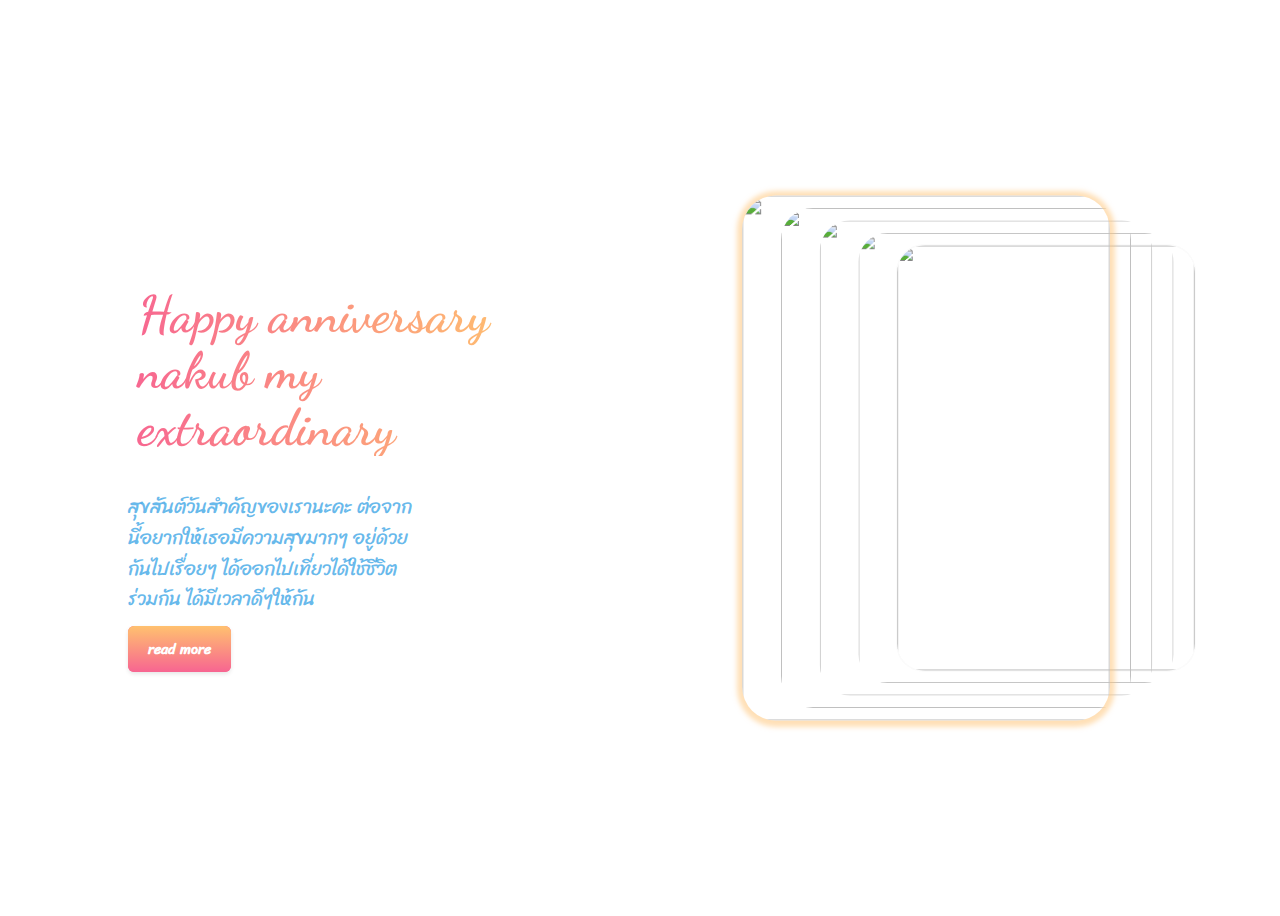
==== index.html @ 92c4806f "Add files via upload" ====
<!DOCTYPE html>
<html lang="en">
<head>
    <meta charset="UTF-8">
    <meta name="viewport" content="width=device-width, initial-scale=1.0">
    <link rel="stylesheet" href="style.css">
    <title>Achiraya & Surawit</title>
</head>
<body>
    
    <main>
        <div class="content">
            <h1>Happy anniversary nakub my extraordinary</h1>
            <p>สุขสันต์วันสำคัญของเรานะคะ ต่อจากนี้อยากให้เธอมีความสุขมากๆ อยู่ด้วยกันไปเรื่อยๆ ได้ออกไปเที่ยวได้ใช้ชีวิตร่วมกัน ได้มีเวลาดีๆให้กัน  </p>
            <a href="/index2.html" target="_blank" class="btn">read more</a>
        </div>

        <div class="stack">
                <div class="card">
                    <img src="/images/ACY (9).JPG" alt="">
                </div>
                <div class="card">
                    <img src="/images/ACY (10).JPG" alt="">
                </div>
                <div class="card">
                    <img src="/images/ACY (11).JPG" alt="">
                </div>
                <div class="card">
                    <img src="/images/ACY (12).JPG" alt="">
                </div>
                <div class="card">
                    <img src="/images/ACY (13).JPG" alt="">
                </div>
                <div class="card">
                    <img src="/images/ACY (18).JPG" alt="">
                </div>
        </div>        
    </main>

   
    
    <script src="app.js"></script>
    
</body>
</html>
---- style.css ----
@import url('https://fonts.googleapis.com/css2?family=Dancing+Script:wght@400..700&display=swap');
@import url('https://fonts.googleapis.com/css2?family=Sriracha&display=swap');

*, *::before  *::after {
    margin: 0;
    padding: 0;
    box-sizing: border-box;
    font-family: "Dancing Script", cursive;
}

body {
    background-color: #ffffff;
    
}

main {
    display: grid;
    grid-template-columns: 1fr 1fr;
    grid-template-rows: 1fr;
    place-items: center;
    min-height: 100vh;
}


/* content */

.content {
    padding: 120px;
    color: #3ea6e6c9;
    font-family: "Sriracha", cursive;
}

.content h1 {
    font-family: "Dancing Script", cursive;
    font-size: clamp(2.5rem, 4vw,6rem);
    font-weight: 700;
    background: -webkit-linear-gradient(0deg,#f76591,#ffc16f);
    background-clip: text;
    -webkit-background-clip: text;
    -webkit-text-fill-color: transparent;
    line-height: 1.1;
    margin-bottom: 36px;
    padding-left: 10px;
}

.content p {
    font-size: clamp(0.9rem, 4vw, 1.2rem);
    line-height: 1.6;
    padding-right: 100px;
}

.btn {
    background-color: #f76591;
    background-image: linear-gradient(-180deg, #ffc16f, #f76591);
    font-size: clamp(0.8rem, 8vw, 0.9rem);
    font-weight: 600;
    color: #fff;
    width: max-content;
    outline: 0;
    border: 0;
    border-radius: 6px;
    box-shadow: 0 2px 4px rgba(0, 0, 0, 0.1);
    padding: 10px 20px;
    margin-top: 26px;
    text-align: center;
    transform: scale(1);
    transition: all 0.2s ease-in;
    cursor: pointer;
    user-select: none;
    text-decoration: none;
}

.btn:hover {
    box-shadow: 0 4px 10px rgba(247, 101, 145, 0.5);
    transform: scale(0.98);
}
/* stacked cards */

.stack {
    position: relative;
}

.card {
    position: absolute;
    transform: translate(-50%, -50%);
    top: 50%;
    left: 50%;
    width: 350px;
    height: 500px;
    border-radius: 2rem;
    box-shadow: 0px 50px 0 rgba(0, 0, 0, 0.25)0 15px 20px 0 rgba(0, 0, 0, 0.125);
    transition: transform 0.6s;
    user-select: none;

}


.card img {
    width: 100%;
    height: 100%;
    display: block;
    border-radius: inherit;
    object-fit: cover;
}

.card:nth-last-child(n + 5) {
    --x: calc(-50% + 90px);
    transform: translate(var(--x), -50%) scale(0.85);
    box-shadow: 0 0 1px 1px rgba(0, 0, 0, 0.01);
}

.card:nth-last-child(4) {
    --x: calc(-50% + 60px);
    transform: translate(var(--x), -50%) scale(0.9);
}

.card:nth-last-child(3) {
    --x: calc(-50% + 30px);
    transform: translate(var(--x), -50%) scale(0.95);
}

.card:nth-last-child(2) {
    --x: calc(-50%);
    transform: translate(var(--x), -50%) scale(1);
}

.card:nth-last-child(1) {
    --x: calc(-50% - 30px);
    transform: translate(var(--x), -50%) scale(1.05);
}

.card:nth-last-child(1) img {
    box-shadow: 0 1px 5px 5px rgba(255, 193, 111,0.5 );
}

.swap {
    animation: swap 1.3s ease-in-out forwards;
}

@keyframes swap {
    30%{
        transform: translate(calc(var(--x) - 250px), -50%) scale(0.85) rotate(-5deg) rotateY(-65deg);
        animation-timing-function: ease-in;
    }

    100% {
        transform: translate(calc(var(--x) -30px), -50%) scale(0.5);
        z-index: -1;
    }
}


/*media queries for keyframs*/

@media (max-width: 1200px) {
    @keyframes swap {
        30%{
            transform: translate(calc(var(--x) - 200px), -50%) scale(0.85) rotate(-5deg) rotateY(-65deg);

        }
    
        100% {
            transform: translate(calc(var(--x) -30px), -50%) scale(0.5);
            z-index: -1;
        }
    }
}

@media (max-width: 1050px) {
    @keyframes swap {
        30%{
            transform: translate(calc(var(--x) - 150px), -50%) scale(0.85) rotate(-5deg) rotateY(-65deg);

        }
    
        100% {
            transform: translate(calc(var(--x) -30px), -50%) scale(0.5);
            z-index: -1;
        }
    }
}

/* media queries for other classes*/

@media (max-width: 1200px) {
    .content {
        padding-left: 80px;

    }

    .content p {
        padding-right: 40px;
    }

    .card {
        width: 250px;
        height: 300px;
    }
}

@media (max-width: 1050px) {
    .content {
        padding-left: 60px;
    }

    .content p {
        line-height: 1.5;
    }

    .card {
        width: 220px;
        height: 350px;

    }
}

@media (max-width: 990px) {
    .content p {
        padding-right: 0;

    }

    .card {
        width: 200px;
        height: 300px;
    }
}

@media (max-width:950px) {
    main {
        grid-template-columns: 1fr;
        grid-template-rows: 4fr, 3fr;
        grid-template-areas:
         "stacked"
         "content";

    }

    .content {
        grid-area: content;
        text-align: center;
        padding: 0 90px;
    }

    .stack {
        grid-area: stacked;
    }

    .btn {
        margin-bottom: 30px;
    }
}

@media (max-width:650px) {
    main {
        grid-template-rows: 1fr, 1fr;

    }

    .content {
        padding: 0 50px;
    }

    .content h1 {
        padding-left: 0;
    }

    .btn {
        padding: 8px 16px;
    }

    .card {
        width: 180px;
        height: 260px;
    }


}
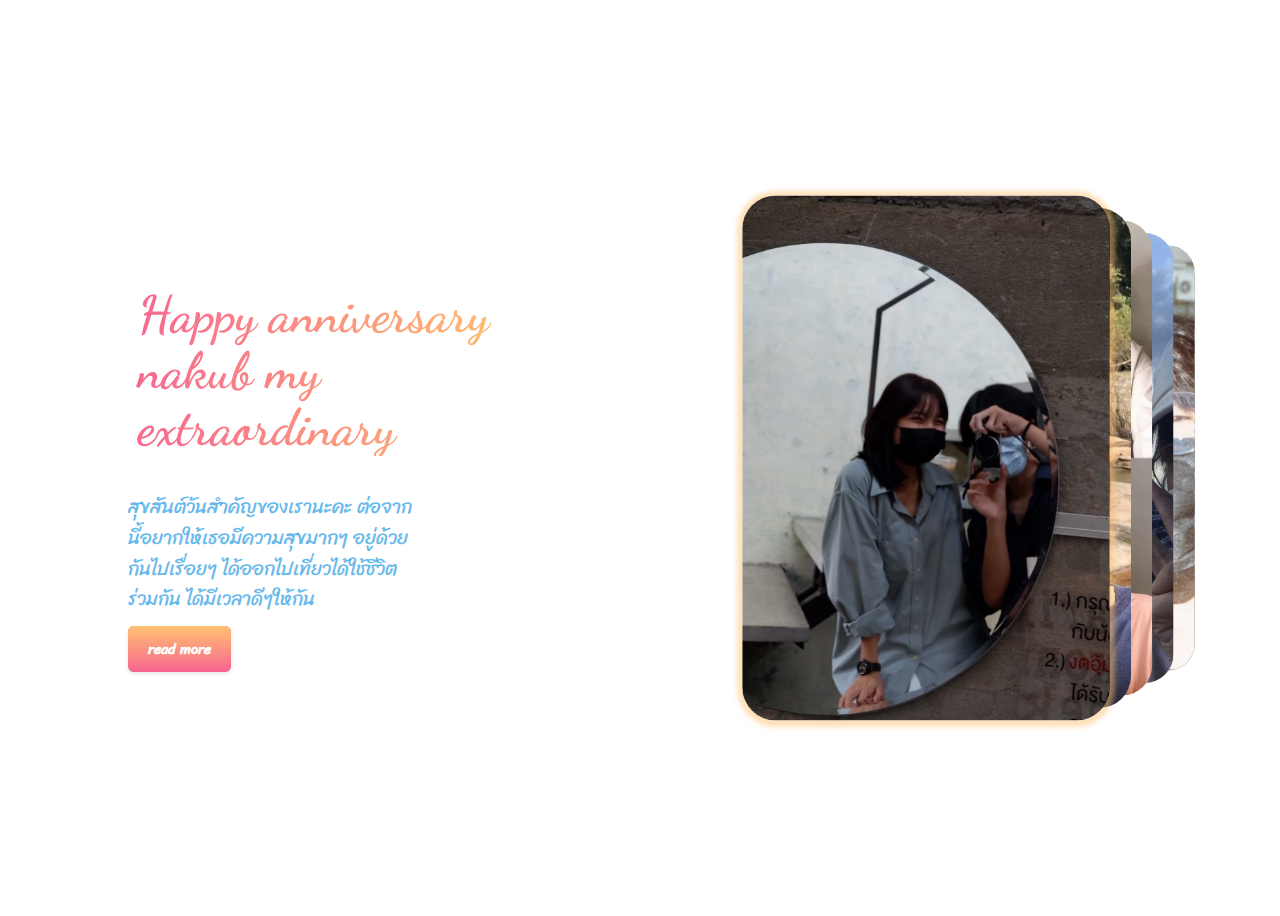
==== commit 3df8b39d: "index.html" ====
--- a/index.html
+++ b/index.html
@@ -17,22 +17,22 @@
 
         <div class="stack">
                 <div class="card">
-                    <img src="/images/ACY (9).JPG" alt="">
+                    <img src="/ACY (9).JPG" alt="">
                 </div>
                 <div class="card">
-                    <img src="/images/ACY (10).JPG" alt="">
+                    <img src="/ACY (10).JPG" alt="">
                 </div>
                 <div class="card">
-                    <img src="/images/ACY (11).JPG" alt="">
+                    <img src="/ACY (11).JPG" alt="">
                 </div>
                 <div class="card">
-                    <img src="/images/ACY (12).JPG" alt="">
+                    <img src="/ACY (12).JPG" alt="">
                 </div>
                 <div class="card">
-                    <img src="/images/ACY (13).JPG" alt="">
+                    <img src="/ACY (13).JPG" alt="">
                 </div>
                 <div class="card">
-                    <img src="/images/ACY (18).JPG" alt="">
+                    <img src="/ACY (18).JPG" alt="">
                 </div>
         </div>        
     </main>
@@ -42,4 +42,4 @@
     <script src="app.js"></script>
     
 </body>
-</html>+</html>
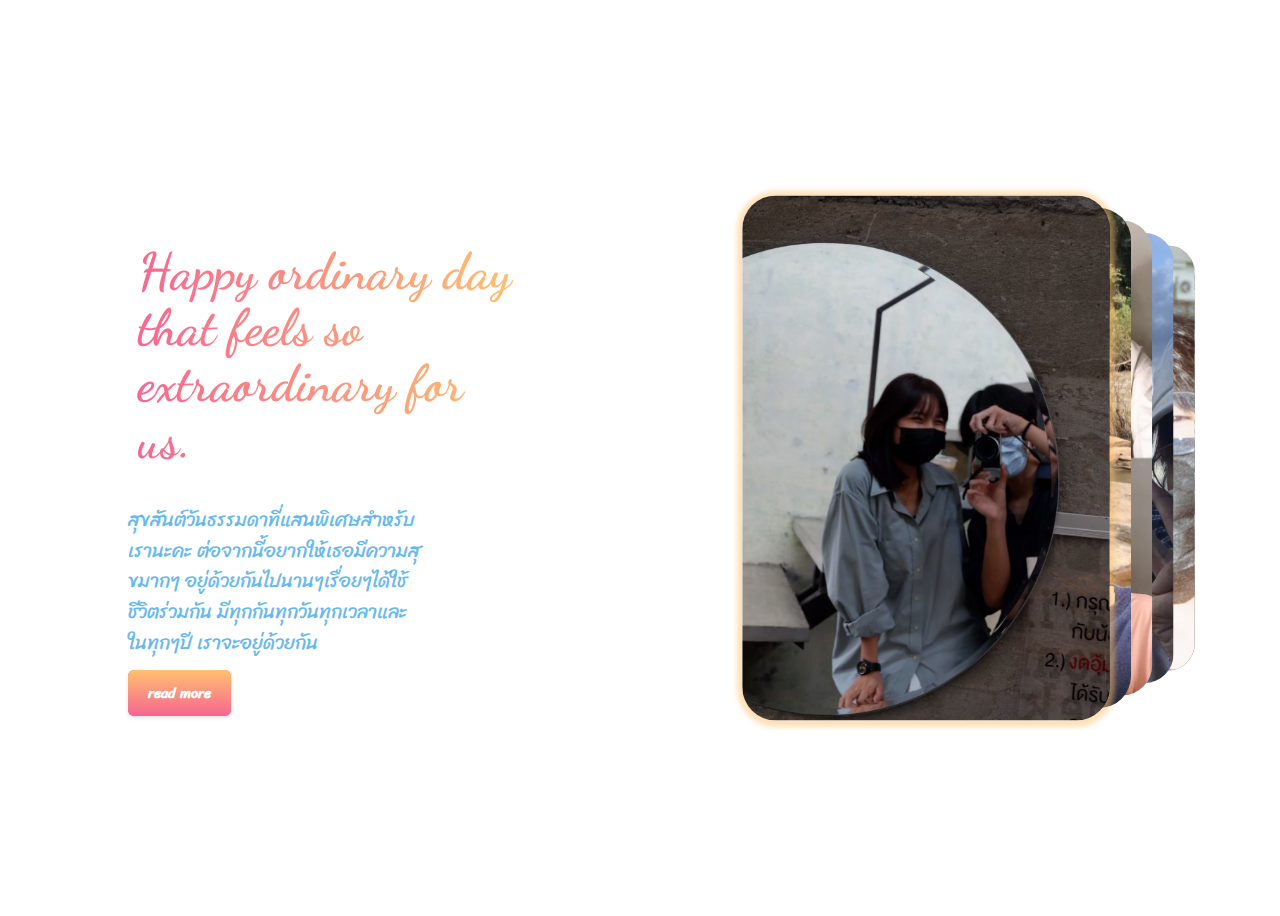
==== commit 2b17a60e: "index.html" ====
--- a/index.html
+++ b/index.html
@@ -10,8 +10,8 @@
     
     <main>
         <div class="content">
-            <h1>Happy anniversary nakub my extraordinary</h1>
-            <p>สุขสันต์วันสำคัญของเรานะคะ ต่อจากนี้อยากให้เธอมีความสุขมากๆ อยู่ด้วยกันไปเรื่อยๆ ได้ออกไปเที่ยวได้ใช้ชีวิตร่วมกัน ได้มีเวลาดีๆให้กัน  </p>
+            <h1>Happy ordinary day that feels so extraordinary for us.</h1>
+            <p>สุขสันต์วันธรรมดาที่แสนพิเศษสำหรับเรานะคะ ต่อจากนี้อยากให้เธอมีความสุขมากๆ อยู่ด้วยกันไปนานๆเรื่อยๆได้ใช้ชีวิตร่วมกัน มีทุกกันทุกวันทุกเวลาและในทุกๆปี เราจะอยู่ด้วยกัน</p>
             <a href="/index2.html" target="_blank" class="btn">read more</a>
         </div>
 
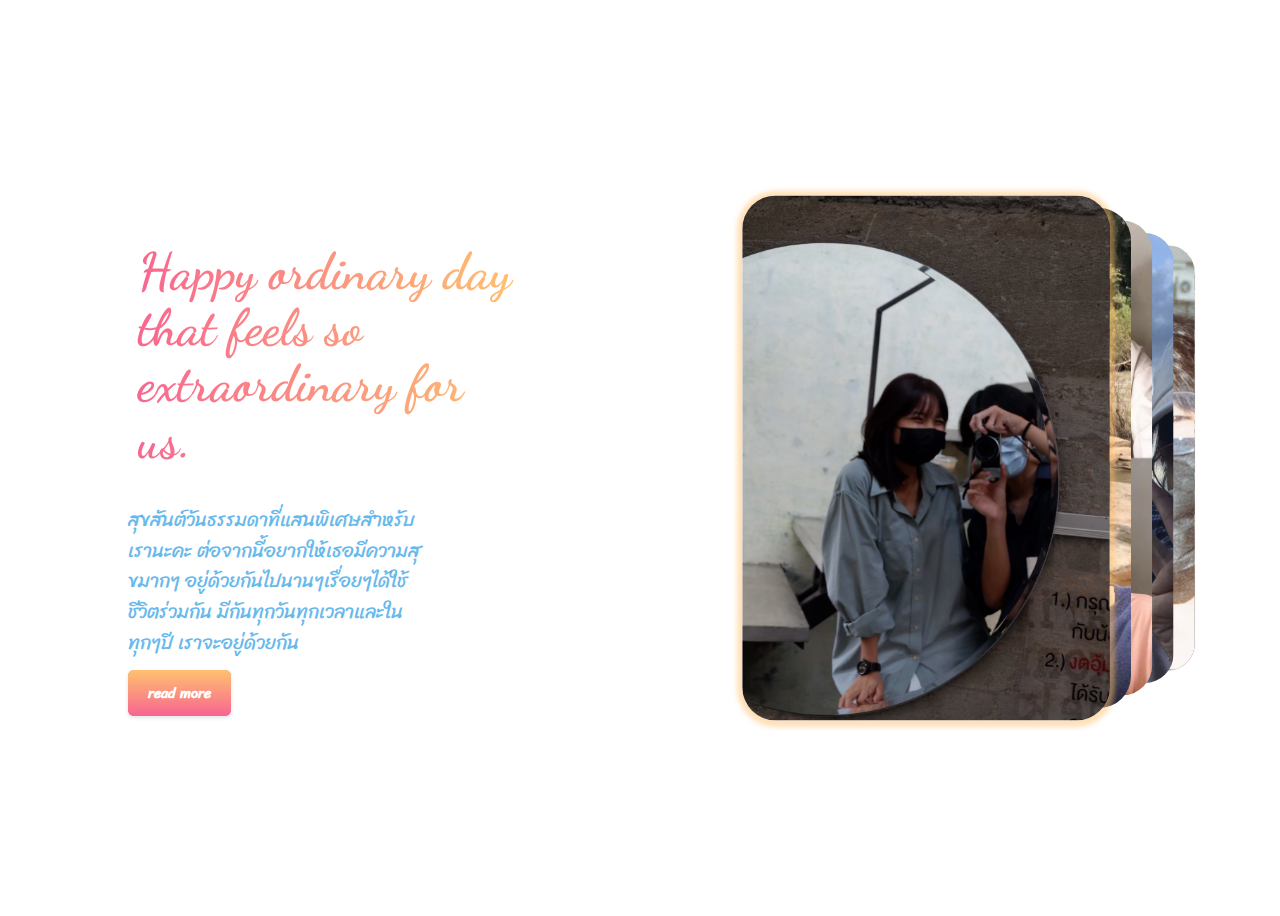
==== commit 42869990: "index.html" ====
--- a/index.html
+++ b/index.html
@@ -11,7 +11,7 @@
     <main>
         <div class="content">
             <h1>Happy ordinary day that feels so extraordinary for us.</h1>
-            <p>สุขสันต์วันธรรมดาที่แสนพิเศษสำหรับเรานะคะ ต่อจากนี้อยากให้เธอมีความสุขมากๆ อยู่ด้วยกันไปนานๆเรื่อยๆได้ใช้ชีวิตร่วมกัน มีทุกกันทุกวันทุกเวลาและในทุกๆปี เราจะอยู่ด้วยกัน</p>
+            <p>สุขสันต์วันธรรมดาที่แสนพิเศษสำหรับเรานะคะ ต่อจากนี้อยากให้เธอมีความสุขมากๆ อยู่ด้วยกันไปนานๆเรื่อยๆได้ใช้ชีวิตร่วมกัน มีกันทุกวันทุกเวลาและในทุกๆปี เราจะอยู่ด้วยกัน</p>
             <a href="/index2.html" target="_blank" class="btn">read more</a>
         </div>
 
